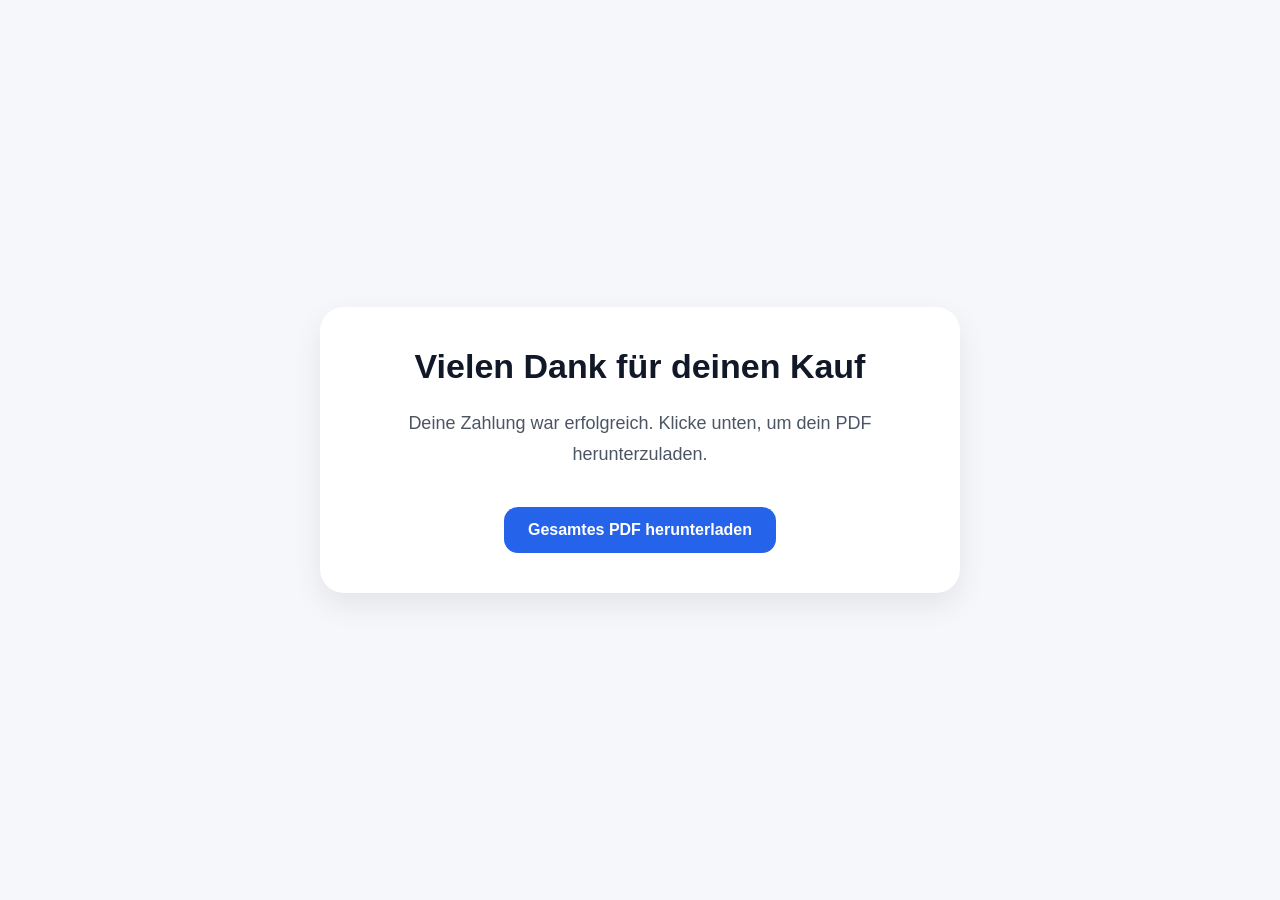
==== success-gesamt.html @ db629c54 "Website ready for Vercel and Stripe MVP" ====
<!DOCTYPE html>
<html lang="de">
<head>
  <meta charset="UTF-8" />
  <meta name="viewport" content="width=device-width, initial-scale=1.0" />
  <title>Vielen Dank</title>
  <style>
    body {
      margin: 0;
      font-family: Arial, sans-serif;
      background: #f5f7fb;
      color: #111827;
      display: flex;
      align-items: center;
      justify-content: center;
      min-height: 100vh;
    }
    .card {
      background: white;
      max-width: 560px;
      width: 92%;
      padding: 40px;
      border-radius: 24px;
      box-shadow: 0 12px 30px rgba(0,0,0,0.08);
      text-align: center;
    }
    h1 {
      margin-top: 0;
      font-size: 34px;
    }
    p {
      font-size: 18px;
      line-height: 1.7;
      color: #4b5563;
    }
    .btn {
      display: inline-block;
      margin-top: 20px;
      padding: 14px 24px;
      background: #2563eb;
      color: white;
      text-decoration: none;
      border-radius: 14px;
      font-weight: 700;
    }
  </style>
</head>
<body>
  <div class="card">
    <h1>Vielen Dank für deinen Kauf</h1>
    <p>Deine Zahlung war erfolgreich. Klicke unten, um dein PDF herunterzuladen.</p>
    <a class="btn" href="PDF-LINK-HIER" target="_blank">Gesamtes PDF herunterladen</a>
  </div>
</body>
</html>
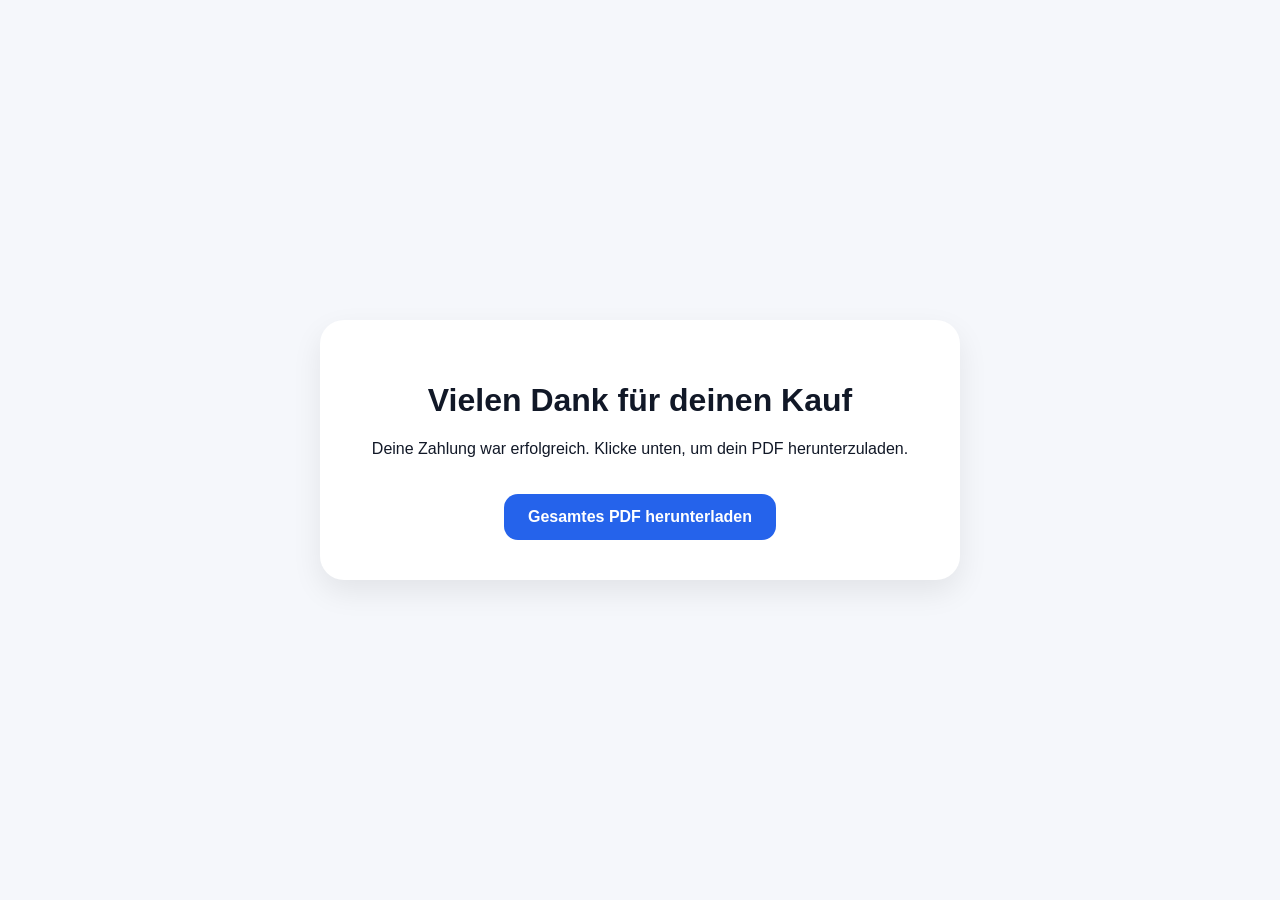
==== commit d0bcd993: "Finish PDF MVP" ====
--- a/success-gesamt.html
+++ b/success-gesamt.html
@@ -2,7 +2,7 @@
 <html lang="de">
 <head>
   <meta charset="UTF-8" />
-  <meta name="viewport" content="width=device-width, initial-scale=1.0" />
+  <meta name="viewport" content="width=device-width, initial-scale=1.0"/>
   <title>Vielen Dank</title>
   <style>
     body {
@@ -11,27 +11,18 @@
       background: #f5f7fb;
       color: #111827;
       display: flex;
+      justify-content: center;
       align-items: center;
-      justify-content: center;
       min-height: 100vh;
     }
     .card {
       background: white;
-      max-width: 560px;
-      width: 92%;
       padding: 40px;
       border-radius: 24px;
       box-shadow: 0 12px 30px rgba(0,0,0,0.08);
+      max-width: 560px;
+      width: 92%;
       text-align: center;
-    }
-    h1 {
-      margin-top: 0;
-      font-size: 34px;
-    }
-    p {
-      font-size: 18px;
-      line-height: 1.7;
-      color: #4b5563;
     }
     .btn {
       display: inline-block;
@@ -49,7 +40,9 @@
   <div class="card">
     <h1>Vielen Dank für deinen Kauf</h1>
     <p>Deine Zahlung war erfolgreich. Klicke unten, um dein PDF herunterzuladen.</p>
-    <a class="btn" href="PDF-LINK-HIER" target="_blank">Gesamtes PDF herunterladen</a>
+    <a class="btn" href="/assets/pdfs/gesamt-pdf.pdf" target="_blank" rel="noopener noreferrer">
+      Gesamtes PDF herunterladen
+    </a>
   </div>
 </body>
-</html> +</html>
